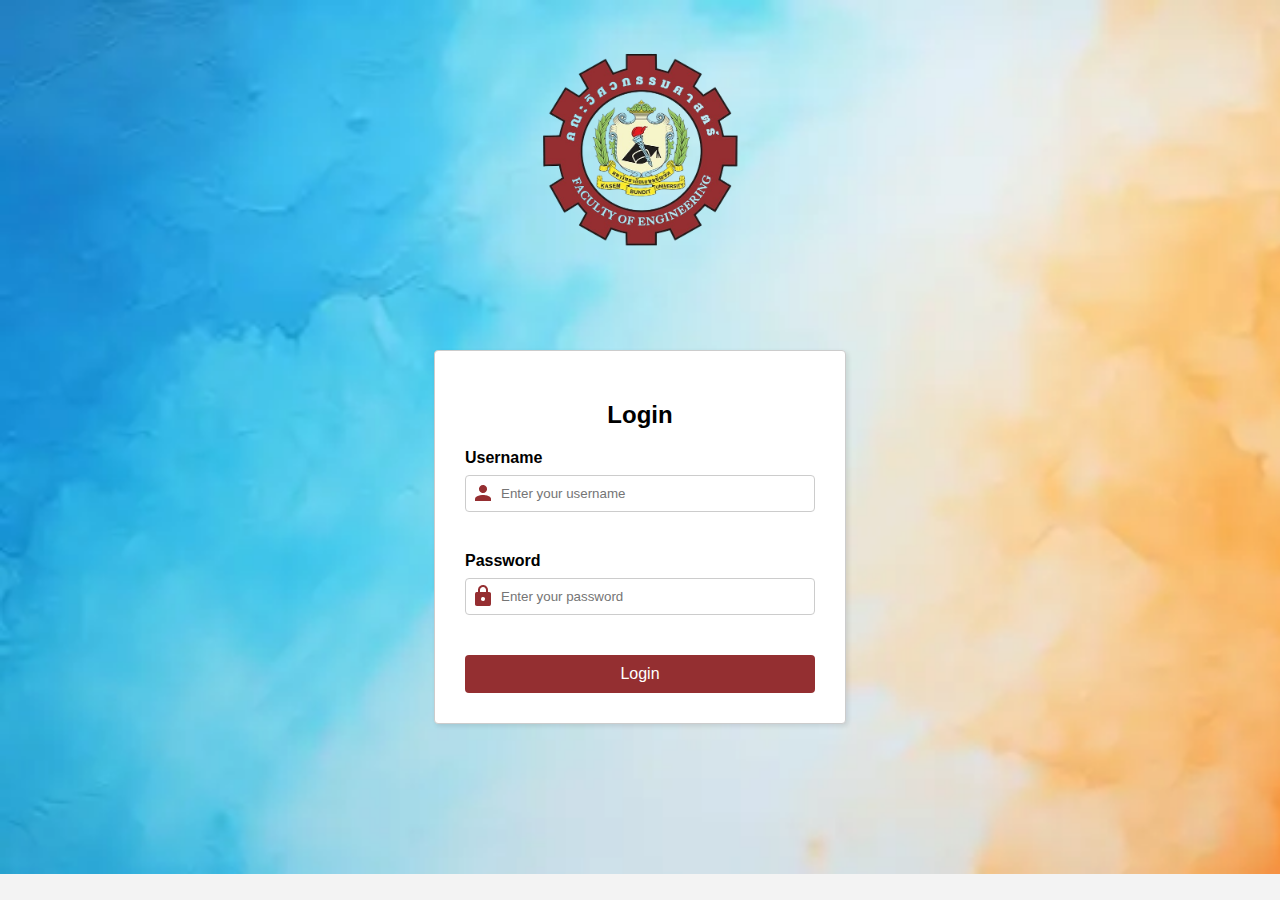
==== index.html @ 23f45db5 "login and access permission" ====
<!DOCTYPE html>
<html lang="en">
<head>
    <meta charset="UTF-8">
    <meta name="viewport" content="width=device-width, initial-scale=1.0">
    <title>Document</title>
    <!-- <link rel="stylesheet" href="https://www.w3schools.com/w3css/4/w3.css"> -->
  
    <!-- Font Awesome 4.7 -->
    <link
  rel="stylesheet"
  href="https://cdnjs.cloudflare.com/ajax/libs/font-awesome/6.0.0-beta3/css/all.min.css"
  integrity="sha512-aklC0x8Ii6L/H7z2a8C9w7jaFteOFGYmBBNf5deBRf/QtVJ8PxbO/0xOd9amWpTjXaaK0ZOi4pK4T2L8V9oqNQ=="
  crossorigin="anonymous"
  referrerpolicy="no-referrer"
/>
    <link rel="stylesheet" href="style.css">
</head>
<body>

    <!-- <P class="text">Title: Login</P>
    <button onclick="test1()">Click</button> -->
    <!-- <hr> -->
    <div class="img-container">
        <img class="img-size" src="./images/fuck-removebg-preview.png" alt="" srcset="">
    </div>
    <div class="login-container">
        <h2>Login</h2>
       
    <!-- Username Field -->
    <div class="input-group">
        <label for="username">Username</label>
        <!-- The icon -->
       <img class="icon-user" src="./icons/mdi_user.png" alt="" srcset="">
        <!-- The text field -->
        <input type="text" id="username" placeholder="Enter your username" />
      </div>
  
      <!-- Password Field -->
      <div class="input-group">
        <label for="password">Password</label>
        <img src="./icons/mdi_password.png" alt="" srcset="">
        <input type="password" id="password" placeholder="Enter your password" />
      </div>
        
        <button type="button" onclick="checkLogin()">Login</button>
        
        <!-- If you want to display messages without alert, you can use this: 
             <div class="message" id="message"></div>
             And in JavaScript, set innerText or textContent.
        -->
      </div>
    <script src="script.js"></script>
</body>
</html>
---- style.css ----
.text{
    color: red;
}
body {
    margin: 0;
    padding: 0;
    font-family: Arial, sans-serif;
    background: #f3f3f3;
    padding: 50px 25px;
    background-image: url("./images/bg.png");
    background-repeat: no-repeat;
    background-size: cover;
  }
  
  .login-container {
    width: 350px;
    margin: 100px auto;
    padding: 30px;
    background: #ffffff;
    border: 1px solid #ccc;
    border-radius: 4px;
    box-shadow: 2px 2px 5px rgba(0,0,0,0.1);
  }
  
  h2 {
    text-align: center;
    margin-bottom: 20px;
  }
  
  label {
    display: block;
    margin-bottom: 8px;
    font-weight: bold;
  }
  
  input[type="text"], input[type="password"] {
    width: 100%;
    padding: 10px;
    margin-bottom: 20px;
    box-sizing: border-box;
    border: 1px solid #ccc;
    border-radius: 4px;
  }
  
  button {
    width: 100%;
    padding: 10px;
    background-color: rgb(148 47 49);
    color: #fff;
    font-size: 16px;
    border: none;
    border-radius: 4px;
    cursor: pointer;
  }
  
  button:hover {
    background-color:  rgb(119, 40, 42);
  }
  
  .message {
    margin-top: 20px;
    text-align: center;
    color: red;
    font-weight: bold;
  }
  
/* สำหรับ logo */
  .img-container{
    display: flex;
    justify-content: center;
  }
.img-size{
    width: 200px;
}
/* สำหรับ logo */

.input-group {
    position: relative;
    margin-bottom: 20px;
    
  }

  .input-group label {
    display: block;
    margin-bottom: 8px;
    font-weight: bold;
  }

  /* 
    The icon is absolutely positioned, so we can place it
    on the left side of the input.
  */
  .input-group img {

    position: absolute;
    display: flex;
    /* justify-content: end;
    align-items: end; */
    top: 32px;
    left: 6px;
    color: #888;
    font-size: 1rem;
  }

  /* 
    Padding-left is increased to make space for the icon.
  */
  .input-group input {
    width: 100%;
    padding: 10px 10px 10px 35px;
    box-sizing: border-box;
    border: 1px solid #ccc;
    border-radius: 4px;
  }
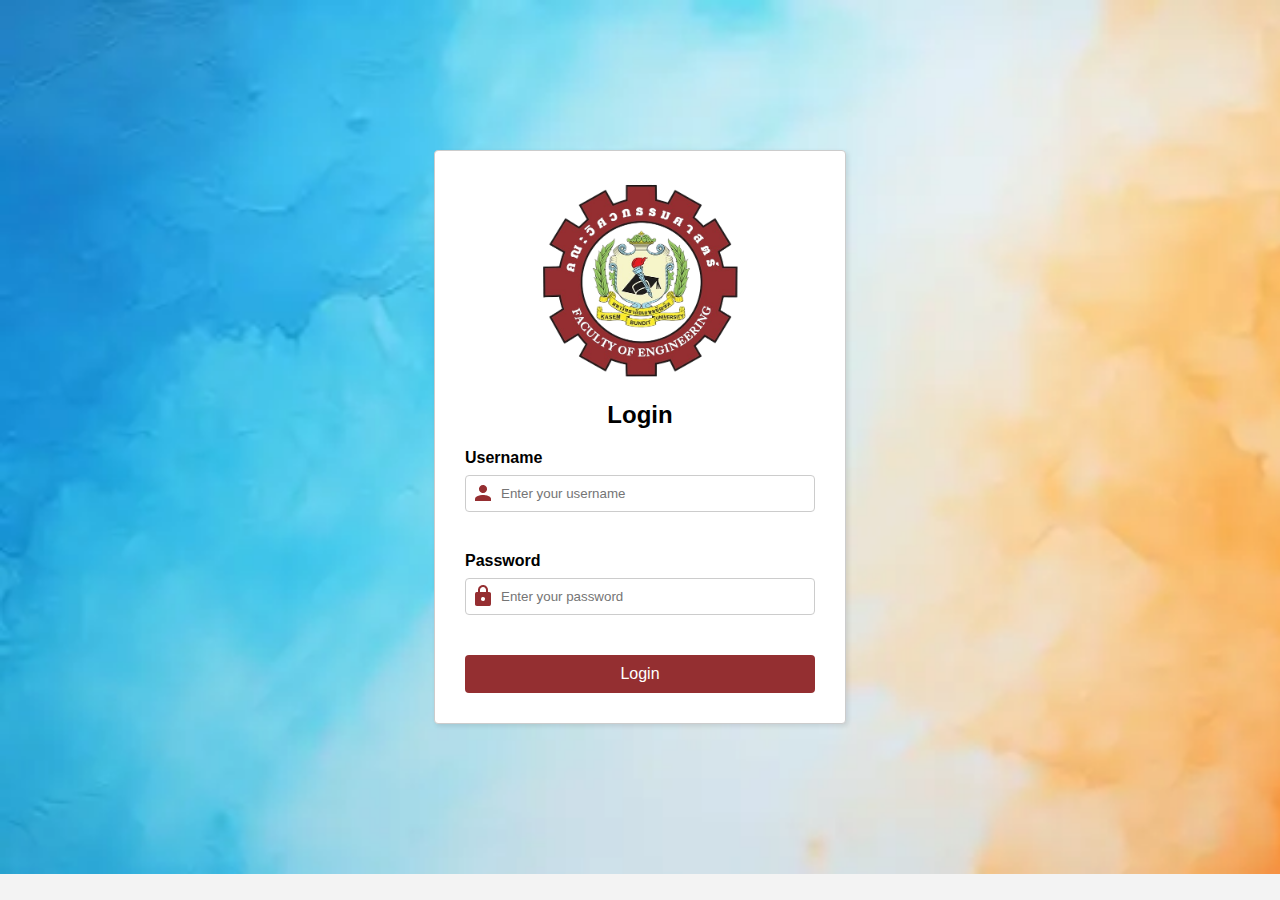
==== commit 6850eeb8: "change position logo" ====
--- a/index.html
+++ b/index.html
@@ -3,7 +3,7 @@
 <head>
     <meta charset="UTF-8">
     <meta name="viewport" content="width=device-width, initial-scale=1.0">
-    <title>Document</title>
+    <title>Document222</title>
     <!-- <link rel="stylesheet" href="https://www.w3schools.com/w3css/4/w3.css"> -->
   
     <!-- Font Awesome 4.7 -->
@@ -21,10 +21,13 @@
     <!-- <P class="text">Title: Login</P>
     <button onclick="test1()">Click</button> -->
     <!-- <hr> -->
-    <div class="img-container">
+    <!-- <div class="img-container">
+        <img class="img-size" src="./images/fuck-removebg-preview.png" alt="" srcset="">
+    </div> -->
+    <div class="login-container">
+      <div class="img-container">
         <img class="img-size" src="./images/fuck-removebg-preview.png" alt="" srcset="">
     </div>
-    <div class="login-container">
         <h2>Login</h2>
        
     <!-- Username Field -->
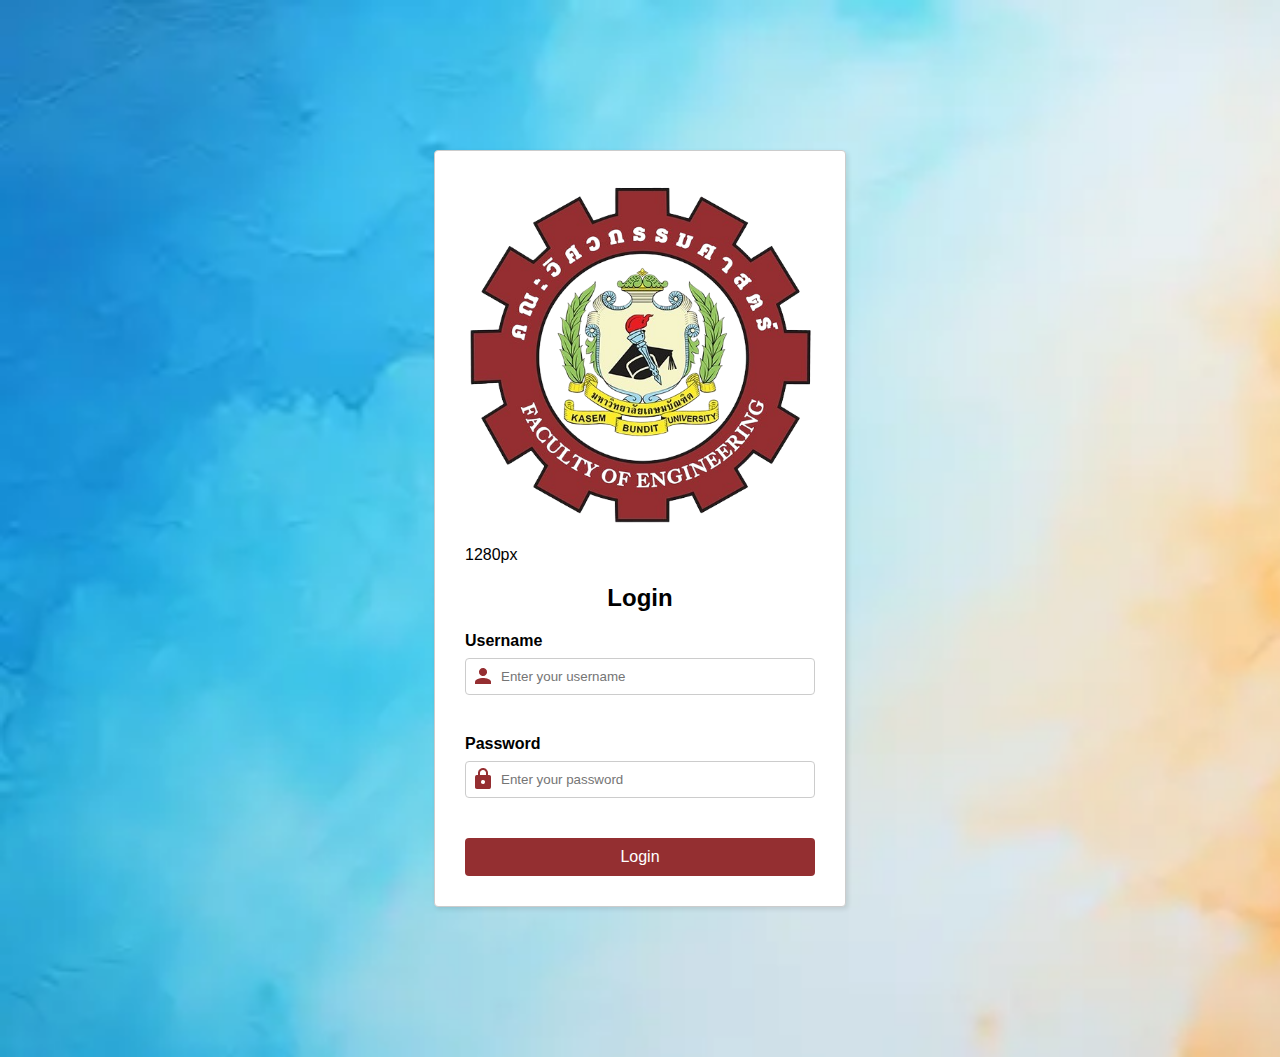
==== commit 8d8ab41b: "Responsive" ====
--- a/index.html
+++ b/index.html
@@ -18,16 +18,11 @@
 </head>
 <body>
 
-    <!-- <P class="text">Title: Login</P>
-    <button onclick="test1()">Click</button> -->
-    <!-- <hr> -->
-    <!-- <div class="img-container">
-        <img class="img-size" src="./images/fuck-removebg-preview.png" alt="" srcset="">
-    </div> -->
     <div class="login-container">
       <div class="img-container">
         <img class="img-size" src="./images/fuck-removebg-preview.png" alt="" srcset="">
     </div>
+    <p id="demo"></p>
         <h2>Login</h2>
        
     <!-- Username Field -->
--- a/style.css
+++ b/style.css
@@ -1,27 +1,34 @@
-.text{
-    color: red;
-}
 body {
     margin: 0;
     padding: 0;
     font-family: Arial, sans-serif;
     background: #f3f3f3;
-    padding: 50px 25px;
     background-image: url("./images/bg.png");
     background-repeat: no-repeat;
     background-size: cover;
+    min-height: 100vh;
+    padding: 50px 25px;
   }
   
   .login-container {
-    width: 350px;
+    /* Instead of a fixed width, use max-width and 100% for flexibility */
+    max-width: 350px;
+    width: 100%;
     margin: 100px auto;
     padding: 30px;
-    background: #ffffff;
+    background: #fff;
     border: 1px solid #ccc;
     border-radius: 4px;
     box-shadow: 2px 2px 5px rgba(0,0,0,0.1);
   }
   
+  /* Make sure images scale down on small screens */
+  .img-size {
+    max-width: 100%;
+    height: auto;
+  }
+  
+  /* Basic styles for form elements */
   h2 {
     text-align: center;
     margin-bottom: 20px;
@@ -45,7 +52,7 @@
   button {
     width: 100%;
     padding: 10px;
-    background-color: rgb(148 47 49);
+    background-color: rgb(148, 47, 49);
     color: #fff;
     font-size: 16px;
     border: none;
@@ -54,7 +61,7 @@
   }
   
   button:hover {
-    background-color:  rgb(119, 40, 42);
+    background-color: rgb(119, 40, 42);
   }
   
   .message {
@@ -64,51 +71,76 @@
     font-weight: bold;
   }
   
-/* สำหรับ logo */
-  .img-container{
+  .img-container {
     display: flex;
     justify-content: center;
   }
-.img-size{
-    width: 200px;
-}
-/* สำหรับ logo */
-
-.input-group {
+  
+  .input-group {
     position: relative;
     margin-bottom: 20px;
-    
   }
-
-  .input-group label {
-    display: block;
-    margin-bottom: 8px;
-    font-weight: bold;
-  }
-
-  /* 
-    The icon is absolutely positioned, so we can place it
-    on the left side of the input.
-  */
+  
   .input-group img {
-
     position: absolute;
-    display: flex;
-    /* justify-content: end;
-    align-items: end; */
     top: 32px;
     left: 6px;
     color: #888;
     font-size: 1rem;
   }
-
-  /* 
-    Padding-left is increased to make space for the icon.
-  */
+  
   .input-group input {
     width: 100%;
     padding: 10px 10px 10px 35px;
     box-sizing: border-box;
     border: 1px solid #ccc;
     border-radius: 4px;
-  }+  }
+  
+  /* 3) Use a media query to adjust spacing or layout below certain breakpoints */
+  @media (max-width: 480px) {
+    body {
+      /* padding: 20px; */
+    }
+    .img-size{
+      width: 140px;
+    }
+    .login-container {
+      width: 280px;
+      margin: 50px auto;
+      padding: 30px;
+      /* Optionally remove or soften the border and box-shadow on smaller screens */
+      border: none;
+      box-shadow: none;
+    }
+    h2 {
+      font-size: 1.2rem;
+    }
+    button {
+      font-size: 1rem;
+    }
+  }
+
+  @media (max-width: 375px) {
+    body {
+      /* padding: 20px; */
+    }
+    .img-size{
+      width: 90px;
+    }
+    .login-container {
+      width: 235px;
+      margin: 50px auto;
+      padding: 20px;
+      /* Optionally remove or soften the border and box-shadow on smaller screens */
+      border: none;
+      box-shadow: none;
+    }
+    h2 {
+      font-size: 1.2rem;
+    }
+    button {
+      font-size: 1rem;
+    }
+  }
+  